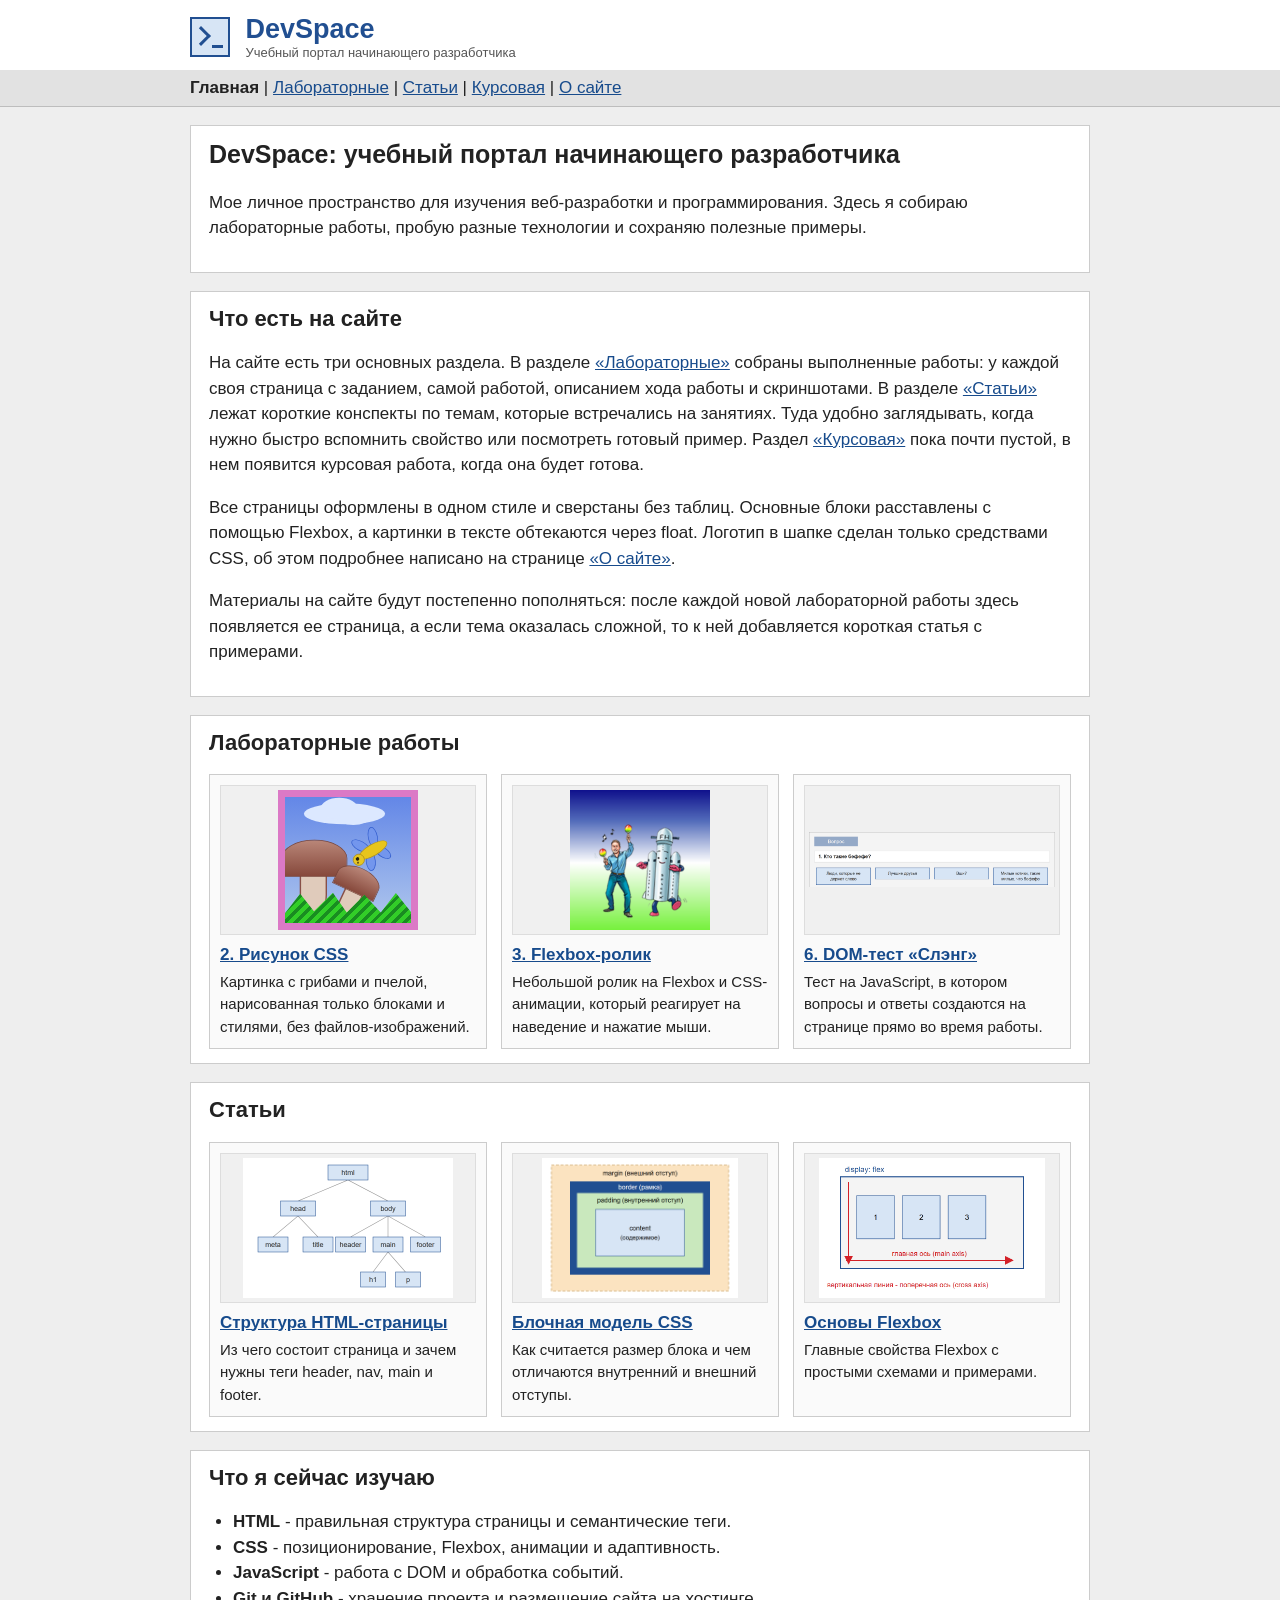
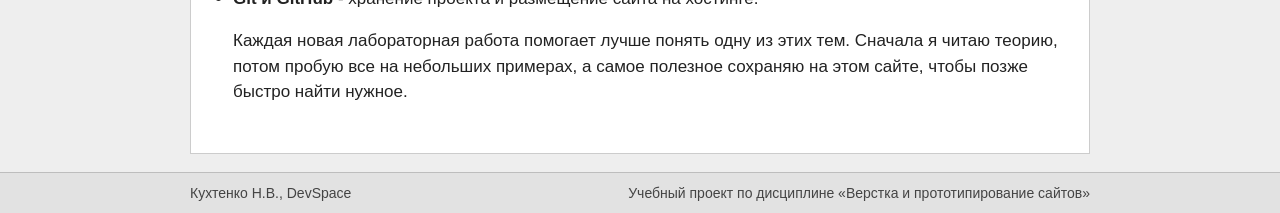
==== index.html @ 6d6f8131 "Initial commit" ====
<!DOCTYPE html>
<html lang="ru">
<head>
  <meta charset="UTF-8">
  <meta name="viewport" content="width=device-width, initial-scale=1.0">
  <meta name="description" content="DevSpace - учебный портал начинающего разработчика: лабораторные работы по вёрстке, статьи о программировании и примеры HTML, CSS и JavaScript.">
  <title>DevSpace - учебный портал начинающего разработчика</title>
  <link rel="icon" type="image/png" href="images/favicon.png">
  <link rel="stylesheet" href="css/style.css">
  <link rel="stylesheet" href="css/pic.css">
</head>
<body>
  <header class="site-header">
    <div class="container header-inner">
      <a class="brand" href="index.html" aria-label="DevSpace - главная страница">
        <span class="logo" aria-hidden="true"></span>
        <span>DevSpace<small>Учебный портал начинающего разработчика</small></span>
      </a>
    </div>
    <nav class="site-nav" aria-label="Основное меню">
      <div class="container nav-inner">
        <a class="active" href="index.html">Главная</a> |
        <a href="pages/labs.html">Лабораторные</a> |
        <a href="pages/articles.html">Статьи</a> |
        <a href="pages/coursework.html">Курсовая</a> |
        <a href="pages/about.html">О сайте</a>
      </div>
    </nav>
  </header>

  <main class="container" id="content">
    <section class="intro" id="about" aria-labelledby="about-title">
      <h1 id="about-title">DevSpace: учебный портал начинающего разработчика</h1>
      <p>Мое личное пространство для изучения веб-разработки и программирования. Здесь я собираю лабораторные работы, пробую разные технологии и сохраняю полезные примеры.</p>
    </section>

    <section class="box" aria-labelledby="what-title">
      <h2 id="what-title">Что есть на сайте</h2>
      <p>На сайте есть три основных раздела. В разделе <a href="pages/labs.html">«Лабораторные»</a> собраны выполненные работы: у каждой своя страница с заданием, самой работой, описанием хода работы и скриншотами. В разделе <a href="pages/articles.html">«Статьи»</a> лежат короткие конспекты по темам, которые встречались на занятиях. Туда удобно заглядывать, когда нужно быстро вспомнить свойство или посмотреть готовый пример. Раздел <a href="pages/coursework.html">«Курсовая»</a> пока почти пустой, в нем появится курсовая работа, когда она будет готова.</p>
      <p>Все страницы оформлены в одном стиле и сверстаны без таблиц. Основные блоки расставлены с помощью Flexbox, а картинки в тексте обтекаются через float. Логотип в шапке сделан только средствами CSS, об этом подробнее написано на странице <a href="pages/about.html">«О сайте»</a>.</p>
      <p>Материалы на сайте будут постепенно пополняться: после каждой новой лабораторной работы здесь появляется ее страница, а если тема оказалась сложной, то к ней добавляется короткая статья с примерами.</p>
    </section>

    <section class="box" id="labs" aria-labelledby="labs-title">
      <h2 id="labs-title">Лабораторные работы</h2>
      <div class="cards">
        <article class="card">
          <a class="card-drawing" href="pages/lab2.html">
            <div class="picture" role="img" aria-label="Рисунок на CSS: облако, два гриба, пчела и трава">
              <div class="picture__scene" aria-hidden="true">
                <div class="cloud"></div>
                <div class="mushroom mushroom--large">
                  <div class="mushroom__stem"></div>
                  <div class="mushroom__cap"></div>
                </div>
                <div class="mushroom mushroom--small">
                  <div class="mushroom__stem"></div>
                  <div class="mushroom__cap"></div>
                </div>
                <div class="bee">
                  <span class="bee__wing bee__wing--top-left"></span>
                  <span class="bee__wing bee__wing--top-right"></span>
                  <span class="bee__wing bee__wing--bottom-left"></span>
                  <span class="bee__wing bee__wing--bottom-right"></span>
                  <span class="bee__body"></span>
                  <span class="bee__head"></span>
                </div>
                <div class="grass"></div>
              </div>
            </div>
          </a>
          <h3><a href="pages/lab2.html">2. Рисунок CSS</a></h3>
          <p>Картинка с грибами и пчелой, нарисованная только блоками и стилями, без файлов-изображений.</p>
        </article>
        <article class="card">
          <a href="pages/lab3.html"><img src="images/lab3/state-idle.png" alt="Кадр из Flexbox-ролика: человек и ракета на цветном фоне"></a>
          <h3><a href="pages/lab3.html">3. Flexbox-ролик</a></h3>
          <p>Небольшой ролик на Flexbox и CSS-анимации, который реагирует на наведение и нажатие мыши.</p>
        </article>
        <article class="card">
          <a href="pages/lab6.html"><img src="images/lab6/test-start.png" alt="DOM-тест: вопрос и четыре варианта ответа"></a>
          <h3><a href="pages/lab6.html">6. DOM-тест «Слэнг»</a></h3>
          <p>Тест на JavaScript, в котором вопросы и ответы создаются на странице прямо во время работы.</p>
        </article>
      </div>
    </section>

    <section class="box" id="articles" aria-labelledby="articles-title">
      <h2 id="articles-title">Статьи</h2>
      <div class="cards">
        <article class="card">
          <a href="pages/article-html.html"><img src="images/articles/html-tree.png" alt="Дерево тегов HTML-страницы"></a>
          <h3><a href="pages/article-html.html">Структура HTML-страницы</a></h3>
          <p>Из чего состоит страница и зачем нужны теги header, nav, main и footer.</p>
        </article>
        <article class="card">
          <a href="pages/article-box.html"><img src="images/articles/box-model.png" alt="Схема блочной модели: контент, padding, border и margin"></a>
          <h3><a href="pages/article-box.html">Блочная модель CSS</a></h3>
          <p>Как считается размер блока и чем отличаются внутренний и внешний отступы.</p>
        </article>
        <article class="card">
          <a href="pages/article-flex.html"><img src="images/articles/flex-axes.png" alt="Схема осей Flexbox: главная и поперечная"></a>
          <h3><a href="pages/article-flex.html">Основы Flexbox</a></h3>
          <p>Главные свойства Flexbox с простыми схемами и примерами.</p>
        </article>
      </div>
    </section>

    <section class="box" aria-labelledby="learn-title">
      <h2 id="learn-title">Что я сейчас изучаю</h2>
      <ul>
        <li><b>HTML</b> - правильная структура страницы и семантические теги.</li>
        <li><b>CSS</b> - позиционирование, Flexbox, анимации и адаптивность.</li>
        <li><b>JavaScript</b> - работа с DOM и обработка событий.</li>
        <li><b>Git и GitHub</b> - хранение проекта и размещение сайта на хостинге.</li>
        <p>Каждая новая лабораторная работа помогает лучше понять одну из этих тем. Сначала я читаю теорию, потом пробую все на небольших примерах, а самое полезное сохраняю на этом сайте, чтобы позже быстро найти нужное.</p>
      </ul>
    </section>
  </main>

  <footer class="site-footer">
    <div class="container footer-inner">
      <span>Кухтенко Н.В., DevSpace</span>
      <span>Учебный проект по дисциплине «Верстка и прототипирование сайтов»</span>
    </div>
  </footer>
</body>
</html>
---- css/style.css ----
body {
  margin: 0;
  display: flex;
  flex-direction: column;
  min-height: 100vh;
  background: #eeeeee;
  color: #222;
  font-family: Arial, sans-serif;
  font-size: 17px;
}

.container {
  box-sizing: border-box;
  width: 100%;
  max-width: 900px;
  margin: 0 auto;
}

/* Шапка */
.site-header {
  padding-top: 14px;
  background: white;
  border-bottom: 1px solid #bdbdbd;
}

.header-inner {
  padding-bottom: 10px;
}

.brand {
  text-decoration: none;
  color: #214f91;
  font-size: 27px;
  font-weight: bold;
}

.brand > span {
  display: inline-block;
  vertical-align: middle;
}

.brand small {
  display: block;
  color: #555;
  font-size: 13px;
  font-weight: normal;
}

/* Логотип 40x40px */
.logo {
  position: relative;
  width: 36px;
  height: 36px;
  margin-right: 8px;
  border: 2px solid #214f91;
  background: #d7e5f5;
}

.logo::before {
  content: "";
  position: absolute;
  top: 10px;
  left: 2px;
  width: 11px;
  height: 11px;
  border-top: 3px solid #214f91;
  border-right: 3px solid #214f91;
  transform: rotate(45deg);
}

.logo::after {
  content: "";
  position: absolute;
  right: 5px;
  bottom: 7px;
  width: 11px;
  height: 3px;
  background: #214f91;
}

/* Меню */
.site-nav {
  padding: 8px 0;
  background: #e2e2e2;
}

.site-nav a {
  color: #174b8c;
}

.site-nav a.active {
  color: #222;
  font-weight: bold;
  text-decoration: none;
}

/* Основная часть */
main.container {
  flex: 1;
  padding-top: 18px;
}

main a {
  color: #174b8c;
}

.breadcrumbs {
  margin: 0 0 12px;
  color: #555;
  font-size: 14px;
}

.intro,
.lab,
.articles,
.box {
  margin-bottom: 18px;
  padding: 14px 18px;
  background: white;
  border: 1px solid #cccccc;
}

/* чтобы картинки с float не вылезали за блок */
.intro::after,
.lab::after,
.articles::after,
.box::after {
  content: "";
  display: block;
  clear: both;
}

h1 {
  margin-top: 0;
  font-size: 25px;
}

h2 {
  margin-top: 0;
  font-size: 22px;
}

h3 {
  margin: 16px 0 8px;
  font-size: 18px;
}

.intro p,
.box p,
.box li,
.lab-text p,
.lab-text li {
  line-height: 1.5;
}

/* заголовок всегда начинается под картинкой с float, а не сбоку от нее */
.box h2,
.box h3 {
  clear: both;
}

/* overflow не дает маркерам списка заезжать на картинку с float */
.box ul {
  overflow: hidden;
  padding-left: 24px;
}

.lab-heading p {
  margin: 8px 0;
}

.section-label {
  color: #666;
  font-size: 14px;
}

.lab-content {
  padding: 6px 0 2px;
}

.drawing {
  margin: 0;
  width: 200px;
  padding: 5px;
  background: #f4f4f4;
  border: 1px solid #aaa;
}

.articles {
  margin-top: 0;
}

/* Сама работа слева, описание справа */
.lab-row {
  display: flex;
  flex-wrap: wrap;
  align-items: flex-start;
  gap: 24px;
}

.lab-row-text {
  flex: 1 1 280px;
  line-height: 1.5;
}

.lab-row-text p:first-child {
  margin-top: 0;
}

/* Картинки в тексте */
.pic {
  margin: 0 0 12px;
}

.pic img {
  display: block;
  width: 100%;
  border: 1px solid #cccccc;
}

.pic figcaption {
  margin-top: 4px;
  color: #555;
  font-size: 13px;
}

.pic-left {
  float: left;
  width: 280px;
  margin: 4px 18px 10px 0;
}

.pic-right {
  float: right;
  width: 280px;
  margin: 4px 0 10px 18px;
}

/* Рисунок на CSS в тексте, у него размер 200x200px */
.pic-drawing {
  width: 200px;
}

/* Широкие скриншоты, в маленьком размере их не прочитать */
.pic-wide {
  width: 420px;
}

/* Ряд картинок */
.pics-row {
  display: flex;
  flex-wrap: wrap;
  gap: 14px;
  margin: 12px 0;
}

.pics-row .pic {
  flex: 1 1 180px;
  max-width: 260px;
  margin: 0;
}

.pics-row .pic img {
  background: #f4f4f4;
}

/* Шаги рисунка на CSS, у них всегда размер 200x200px */
.pics-row .drawing-step {
  flex: 0 0 200px;
}

/* Исходные картинки с прозрачным фоном */
.pics-row .pic-small img {
  box-sizing: border-box;
  height: 150px;
  padding: 6px;
  object-fit: contain;
}

/* Карточки на главной и в списках */
.cards {
  display: flex;
  flex-wrap: wrap;
  gap: 14px;
}

.card {
  flex: 1 1 240px;
  padding: 10px;
  background: #fafafa;
  border: 1px solid #cccccc;
}

.card img {
  display: block;
  box-sizing: border-box;
  width: 100%;
  height: 150px;
  padding: 4px;
  object-fit: contain;
  background: #f0f0f0;
  border: 1px solid #dddddd;
}

/* Рисунок на CSS в карточке: уменьшен, чтобы быть размером с другие превью */
.card-drawing {
  display: flex;
  align-items: center;
  justify-content: center;
  height: 150px;
  overflow: hidden;
  box-sizing: border-box;
  background: #f0f0f0;
  border: 1px solid #dddddd;
}

.card-drawing .picture {
  flex: none;
  transform: scale(0.7);
}

.card h3 {
  margin: 10px 0 6px;
  font-size: 17px;
}

.card p {
  margin: 0;
  font-size: 15px;
}

/* Код */
pre {
  overflow-x: auto;
  padding: 10px 12px;
  background: #f4f4f4;
  border: 1px solid #cccccc;
  font-size: 14px;
  line-height: 1.4;
}

code {
  font-family: Consolas, monospace;
}

/* Переходы по разделу внизу страницы */
.pager {
  display: flex;
  flex-wrap: wrap;
  justify-content: space-between;
  gap: 8px;
  margin-bottom: 18px;
  font-size: 15px;
}

/* Подвал */
.site-footer {
  padding: 12px 0;
  background: #e2e2e2;
  border-top: 1px solid #bdbdbd;
  color: #444;
  font-size: 14px;
}

.footer-inner {
  display: flex;
  flex-wrap: wrap;
  justify-content: space-between;
  gap: 6px 20px;
}

.site-footer a {
  color: #174b8c;
}

/* Небольшие экраны */
@media (max-width: 930px) {
  .container {
    padding-left: 12px;
    padding-right: 12px;
  }
}

@media (max-width: 600px) {
  .pic-left,
  .pic-right {
    float: none;
    width: auto;
    max-width: 320px;
    margin: 10px 0;
  }

  .pics-row .pic {
    max-width: none;
  }
}
---- css/pic.css ----
.picture,
.picture *,
.picture *::before,
.picture *::after {
  box-sizing: border-box;
}

.picture {
  position: relative;
  width: 200px;
  height: 200px;
  padding: 10px;
  overflow: hidden;
  background: #db79c6;
}

.picture__scene {
  position: relative;
  width: 180px;
  height: 180px;
  overflow: hidden;
  background: linear-gradient(#6387e7, #b0c7ed);
}

.picture .cloud {
  position: absolute;
  z-index: 1;
  top: 9px;
  left: 27px;
  width: 116px;
  height: 30px;
  border-radius: 50%;
  background: #dce8ff;
}

.picture .cloud::before,
.picture .cloud::after {
  content: "";
  position: absolute;
  border-radius: 50%;
}

.picture .cloud::before {
  top: -8px;
  left: 24px;
  width: 53px;
  height: 31px;
  background: #dce8ff;
}

.picture .cloud::after {
  top: 12px;
  left: 48px;
  width: 45px;
  height: 19px;
  background: #dce8ff;
}

.picture .mushroom {
  position: absolute;
  z-index: 2;
}

.picture .mushroom--large {
  top: 61px;
  left: -5px;
  width: 94px;
  height: 110px;
}

.picture .mushroom__stem {
  position: absolute;
  border: 2px solid #885048;
  background: #e0cbbb;
}

.picture .mushroom--large .mushroom__stem {
  top: 43px;
  left: 26px;
  width: 39px;
  height: 65px;
  border-radius: 0 0 45% 45%;
}

.picture .mushroom__cap {
  position: absolute;
  border: 1px solid #79463b;
  background: linear-gradient(#b98678, #86483b);
}

.picture .mushroom--large .mushroom__cap {
  top: 0;
  left: 0;
  width: 94px;
  height: 53px;
  border-radius: 50% 50% 0 0;
}

.picture .mushroom--small {
  z-index: 3;
  top: 99px;
  left: 64px;
  width: 64px;
  height: 75px;
  transform: rotate(25deg);
}

.picture .mushroom--small .mushroom__stem {
  top: 27px;
  left: 20px;
  width: 28px;
  height: 48px;
  border-radius: 0 0 40% 40%;
}

.picture .mushroom--small .mushroom__cap {
  top: 0;
  left: 0;
  width: 65px;
  height: 37px;
  border-radius: 50% 50% 0 0;
}

.picture .bee {
  position: absolute;
  z-index: 4;
  top: 46px;
  left: 89px;
  width: 65px;
  height: 55px;
  transform: rotate(-30deg);
}

.picture .bee__wing {
  position: absolute;
  border: 1px solid #315ccd;
  background: #7396ed;
}

.picture .bee__wing--top-left {
  top: 1px;
  left: 23px;
  width: 14px;
  height: 29px;
  border-radius: 50%;
  transform: rotate(-31deg);
  transform-origin: bottom center;
}

.picture .bee__wing--top-right {
  top: 0;
  left: 32px;
  width: 14px;
  height: 30px;
  border-radius: 50%;
  transform: rotate(19deg);
  transform-origin: bottom center;
}

.picture .bee__wing--bottom-left {
  top: 31px;
  left: 23px;
  width: 14px;
  height: 28px;
  border-radius: 50%;
  transform: rotate(24deg);
  transform-origin: top center;
}

.picture .bee__wing--bottom-right {
  top: 29px;
  left: 33px;
  width: 14px;
  height: 27px;
  border-radius: 50%;
  transform: rotate(-25deg);
  transform-origin: top center;
}

.picture .bee__body {
  position: absolute;
  top: 23px;
  left: 12px;
  width: 46px;
  height: 17px;
  border: 1px solid #b59714;
  border-radius: 50%;
  background: #e7c51c;
}

.picture .bee__head {
  position: absolute;
  top: 25px;
  left: 2px;
  width: 17px;
  height: 17px;
  border: 1px solid #ad8d13;
  border-radius: 50%;
  background: #e7c622;
}

.picture .bee__head::before {
  content: "";
  position: absolute;
  top: 3px;
  left: 4px;
  width: 5px;
  height: 5px;
  border-radius: 50%;
  background: #25220e;
}

.picture .bee__head::after {
  content: "";
  position: absolute;
  top: 9px;
  left: 3px;
  width: 3px;
  height: 3px;
  border-radius: 50%;
  background: #655518;
}

.picture .grass {
  position: absolute;
  z-index: 5;
  right: 0;
  bottom: 0;
  left: 0;
  height: 44px;
  background: repeating-linear-gradient(135deg, #32ce28 0 6px, #198c21 6px 11px);
  clip-path: polygon(
    0 68%, 12% 5%, 23% 62%, 38% 2%,
    49% 66%, 63% 8%, 76% 66%, 88% 3%,
    100% 64%, 100% 100%, 0 100%
  );
}
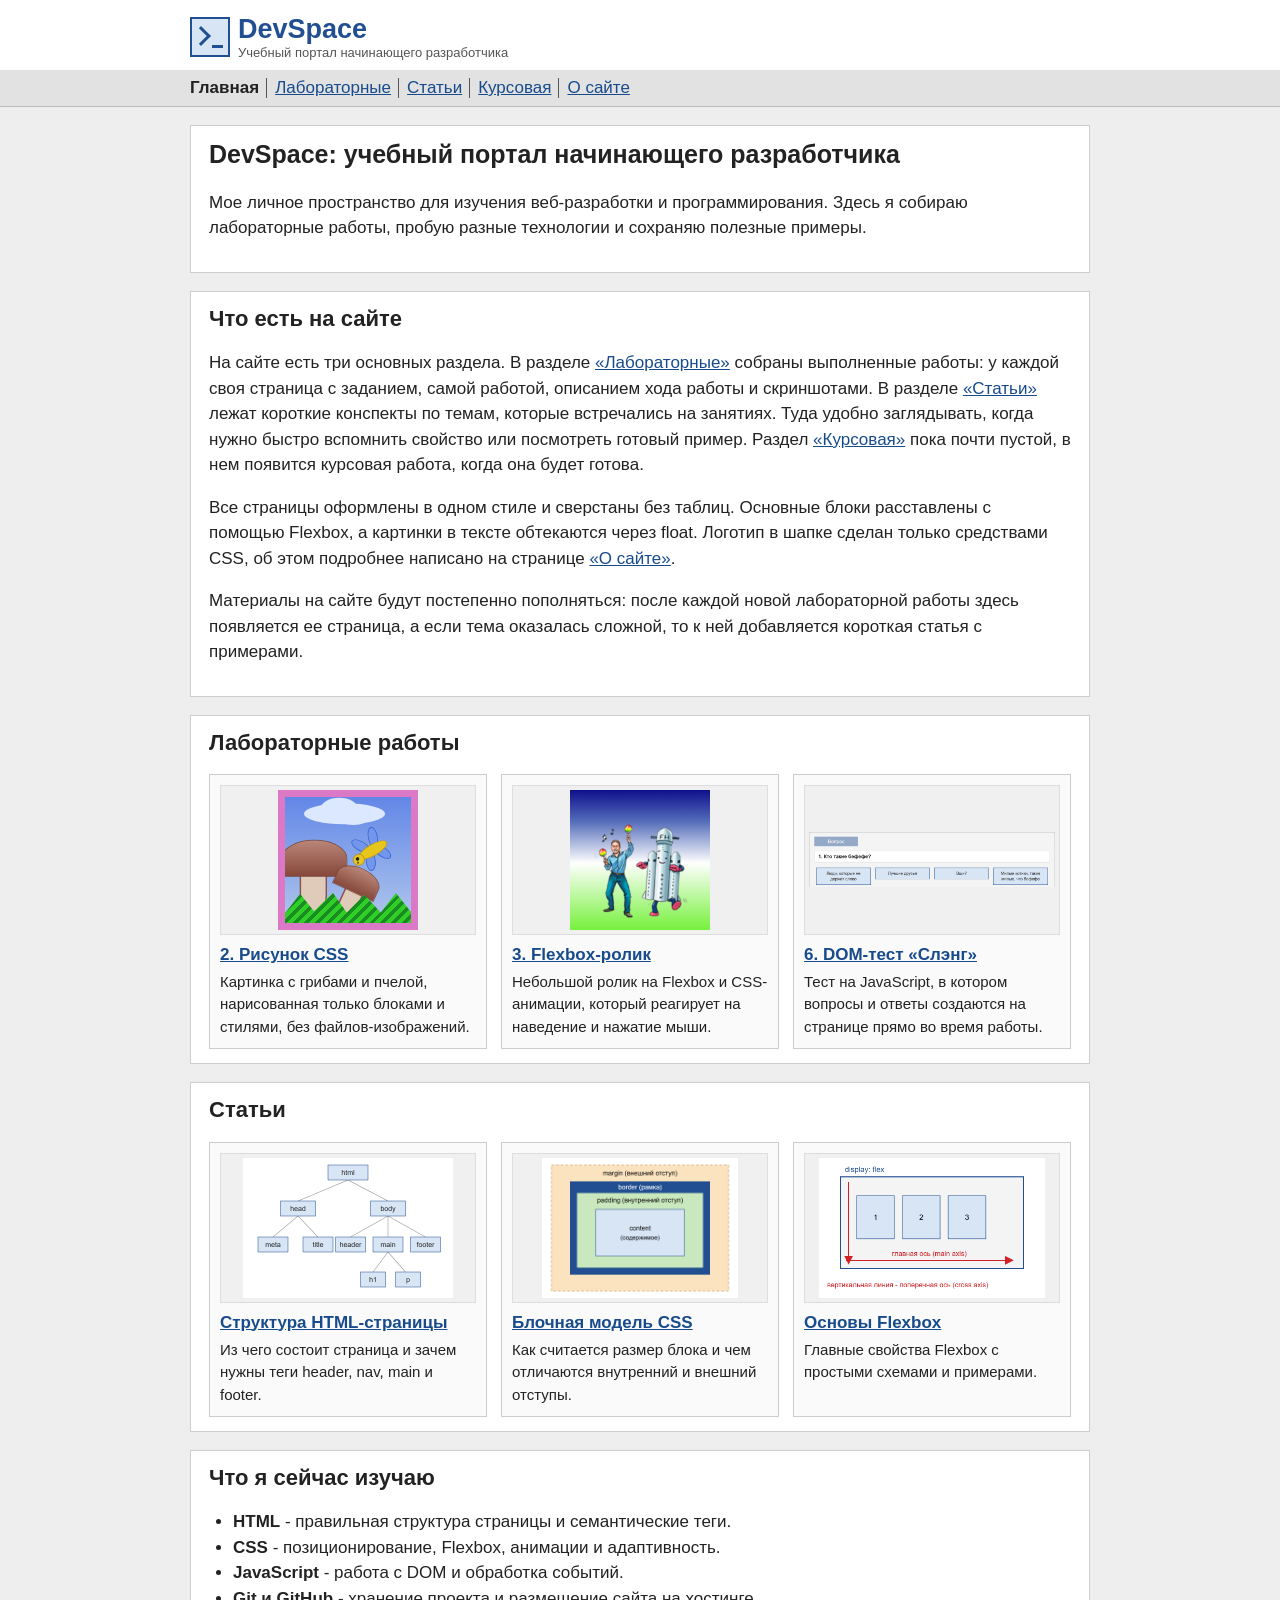
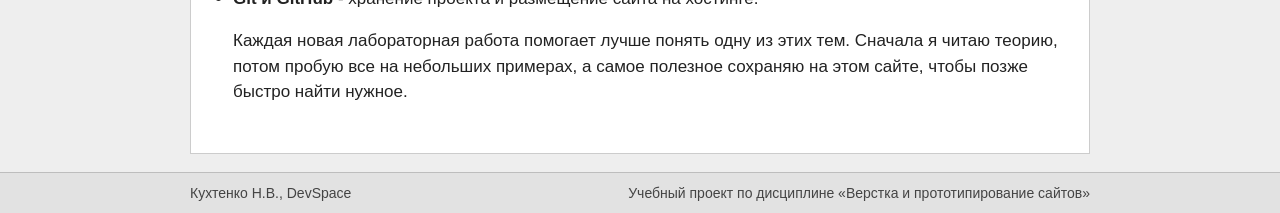
==== commit fcea0660: "Адаптивная шапка и обтекание картинок" ====
--- a/index.html
+++ b/index.html
@@ -11,18 +11,20 @@
 </head>
 <body>
   <header class="site-header">
+    <input class="menu-toggle" id="menu-toggle" type="checkbox">
     <div class="container header-inner">
       <a class="brand" href="index.html" aria-label="DevSpace - главная страница">
         <span class="logo" aria-hidden="true"></span>
         <span>DevSpace<small>Учебный портал начинающего разработчика</small></span>
       </a>
+      <label class="menu-btn" for="menu-toggle">Меню</label>
     </div>
     <nav class="site-nav" aria-label="Основное меню">
       <div class="container nav-inner">
-        <a class="active" href="index.html">Главная</a> |
-        <a href="pages/labs.html">Лабораторные</a> |
-        <a href="pages/articles.html">Статьи</a> |
-        <a href="pages/coursework.html">Курсовая</a> |
+        <a class="active" href="index.html">Главная</a>
+        <a href="pages/labs.html">Лабораторные</a>
+        <a href="pages/articles.html">Статьи</a>
+        <a href="pages/coursework.html">Курсовая</a>
         <a href="pages/about.html">О сайте</a>
       </div>
     </nav>
--- a/css/style.css
+++ b/css/style.css
@@ -18,25 +18,27 @@
 
 /* Шапка */
 .site-header {
+  position: relative;
   padding-top: 14px;
   background: white;
   border-bottom: 1px solid #bdbdbd;
 }
 
 .header-inner {
+  display: flex;
+  align-items: center;
+  justify-content: space-between;
+  gap: 10px;
   padding-bottom: 10px;
 }
 
 .brand {
+  display: flex;
+  align-items: center;
   text-decoration: none;
   color: #214f91;
   font-size: 27px;
   font-weight: bold;
-}
-
-.brand > span {
-  display: inline-block;
-  vertical-align: middle;
 }
 
 .brand small {
@@ -49,6 +51,7 @@
 /* Логотип 40x40px */
 .logo {
   position: relative;
+  flex: none;
   width: 36px;
   height: 36px;
   margin-right: 8px;
@@ -94,6 +97,29 @@
   text-decoration: none;
 }
 
+.nav-inner {
+  display: flex;
+}
+
+/* разделитель между пунктами меню */
+.nav-inner a + a {
+  margin-left: 7px;
+  padding-left: 8px;
+  border-left: 1px solid #555;
+}
+
+/* Кнопка меню для телефона работает на checkbox */
+.menu-toggle {
+  position: absolute;
+  width: 1px;
+  height: 1px;
+  opacity: 0;
+}
+
+.menu-btn {
+  display: none;
+}
+
 /* Основная часть */
 main.container {
   flex: 1;
@@ -236,12 +262,20 @@
   margin: 4px 0 10px 18px;
 }
 
-/* Рисунок на CSS в тексте, у него размер 200x200px */
+.pic-narrow {
+  width: 220px;
+}
+
 .pic-drawing {
-  width: 200px;
-}
-
-/* Широкие скриншоты, в маленьком размере их не прочитать */
+  width: 140px;
+}
+
+.pic-drawing .picture {
+  margin: 0 -60px -60px 0;
+  transform: scale(0.7);
+  transform-origin: 0 0;
+}
+
 .pic-wide {
   width: 420px;
 }
@@ -262,11 +296,6 @@
 
 .pics-row .pic img {
   background: #f4f4f4;
-}
-
-/* Шаги рисунка на CSS, у них всегда размер 200x200px */
-.pics-row .drawing-step {
-  flex: 0 0 200px;
 }
 
 /* Исходные картинки с прозрачным фоном */
@@ -331,6 +360,7 @@
 
 /* Код */
 pre {
+  clear: both;
   overflow-x: auto;
   padding: 10px 12px;
   background: #f4f4f4;
@@ -381,7 +411,123 @@
   }
 }
 
+/* Планшеты: картинки меньше, чтобы тексту рядом хватало места */
+@media (max-width: 760px) {
+  .pic-left,
+  .pic-right {
+    width: 220px;
+  }
+
+  .pic-drawing {
+    width: 140px;
+  }
+
+  /* широкий скриншот рядом с текстом уже не поместится */
+  .pic-wide {
+    float: none;
+    width: auto;
+    margin: 10px 0;
+  }
+}
+
 @media (max-width: 600px) {
+  .pic-left,
+  .pic-right {
+    width: 180px;
+  }
+
+  .pic-drawing {
+    width: 140px;
+  }
+
+  .pic-wide {
+    width: auto;
+  }
+}
+
+/* Телефоны: меню прячется за кнопку и открывается списком */
+@media (max-width: 520px) {
+  .brand {
+    font-size: 22px;
+  }
+
+  .brand small {
+    font-size: 12px;
+  }
+
+  .menu-btn {
+    display: flex;
+    flex: none;
+    align-items: center;
+    gap: 8px;
+    padding: 9px 10px;
+    border: 1px solid #214f91;
+    background: #d7e5f5;
+    color: #214f91;
+    font-size: 15px;
+    cursor: pointer;
+  }
+
+  /* три полоски значка: сам блок и две тени */
+  .menu-btn::before {
+    content: "";
+    width: 16px;
+    height: 2px;
+    background: #214f91;
+    box-shadow: 0 -5px 0 #214f91, 0 5px 0 #214f91;
+  }
+
+  .menu-toggle:focus-visible ~ .header-inner .menu-btn {
+    outline: 2px solid #214f91;
+    outline-offset: 2px;
+  }
+
+  .site-nav {
+    display: none;
+    padding: 0;
+  }
+
+  .menu-toggle:checked ~ .site-nav {
+    display: block;
+  }
+
+  .nav-inner {
+    flex-direction: column;
+    padding-left: 0;
+    padding-right: 0;
+  }
+
+  .nav-inner a,
+  .nav-inner a + a {
+    margin: 0;
+    padding: 11px 12px;
+    border-left: 0;
+    border-top: 1px solid #c8c8c8;
+    text-decoration: none;
+  }
+}
+
+/* Узкие телефоны: картинка занимает отдельную строку над текстом */
+@media (max-width: 480px) {
+  body {
+    font-size: 16px;
+  }
+
+  h1 {
+    font-size: 22px;
+  }
+
+  h2 {
+    font-size: 20px;
+  }
+
+  .intro,
+  .lab,
+  .articles,
+  .box {
+    padding: 12px;
+  }
+
   .pic-left,
   .pic-right {
     float: none;
@@ -390,7 +536,21 @@
     margin: 10px 0;
   }
 
+  /* На телефоне картинка стоит отдельно, поэтому снова в полный размер */
+  .pic-drawing {
+    width: 200px;
+  }
+
+  .pic-drawing .picture {
+    margin: 0;
+    transform: none;
+  }
+
   .pics-row .pic {
     max-width: none;
   }
-}
+
+  pre {
+    font-size: 13px;
+  }
+}
